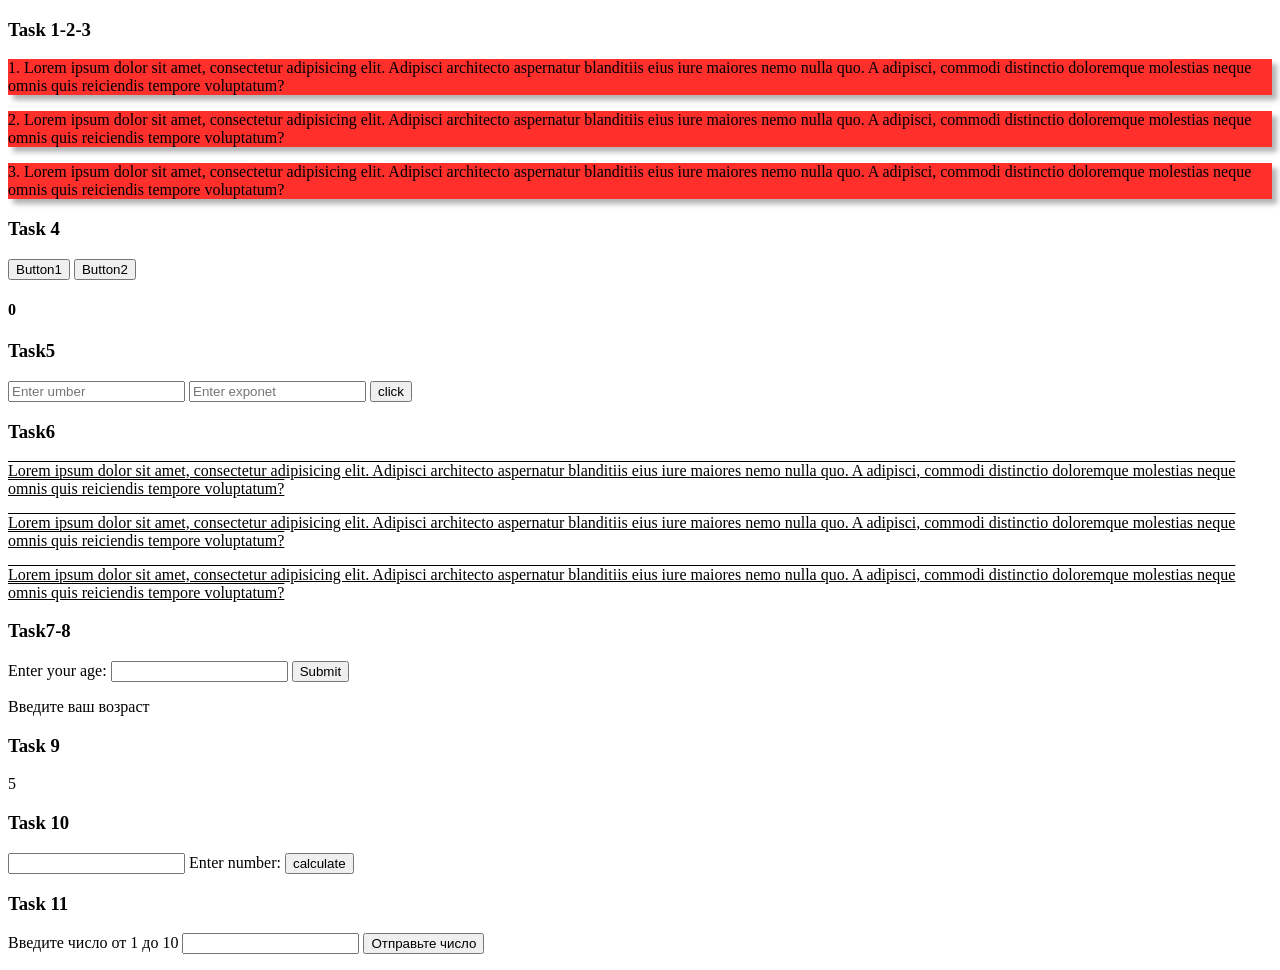
==== kitayeva_k-js_4/index.html @ 175e659e "js-4" ====
<!doctype html>
<html lang="en">
<head>
    <meta charset="UTF-8">
    <meta name="viewport"
          content="width=device-width, user-scalable=no, initial-scale=1.0, maximum-scale=1.0, minimum-scale=1.0">
    <meta http-equiv="X-UA-Compatible" content="ie=edge">
    <title>Document</title>
</head>
<body>

<!--Task1-2-3-->
<h3>Task 1-2-3</h3>
<div class='task'>
    <p>Lorem ipsum dolor sit amet, consectetur adipisicing elit. Adipisci architecto aspernatur blanditiis eius iure
        maiores nemo nulla quo.
        A adipisci, commodi distinctio doloremque molestias neque omnis quis reiciendis tempore voluptatum?</p>
    <p>Lorem ipsum dolor sit amet, consectetur adipisicing elit. Adipisci architecto aspernatur blanditiis eius iure
        maiores nemo nulla quo.
        A adipisci, commodi distinctio doloremque molestias neque omnis quis reiciendis tempore voluptatum?</p>
    <p>Lorem ipsum dolor sit amet, consectetur adipisicing elit. Adipisci architecto aspernatur blanditiis eius iure
        maiores nemo nulla quo.
        A adipisci, commodi distinctio doloremque molestias neque omnis quis reiciendis tempore voluptatum?</p>
</div>

<!--Task4-->
<h3>Task 4</h3>
<button id="btn_1">Button1</button>
<button id="btn_2">Button2</button>
<h4 id="getNumber">0</h4>

<!--Task5-->
<h3>Task5</h3>
<input type="number" id="number" placeholder="Enter umber">
<input type="number" id="exp" placeholder="Enter exponet">
<input type="submit" id="submit" value="click">
<p id="count"></p>

<!--Task6-->
<h3>Task6</h3>
<div class='task6'>
    <p>Lorem ipsum dolor sit amet, consectetur adipisicing elit. Adipisci architecto aspernatur
        blanditiis eius
        iure maiores nemo nulla quo.
        A adipisci, commodi distinctio doloremque molestias neque omnis quis reiciendis tempore voluptatum?</p>
    <p>Lorem ipsum dolor sit amet, consectetur adipisicing elit. Adipisci architecto aspernatur blanditiis eius iure
        maiores nemo nulla quo.
        A adipisci, commodi distinctio doloremque molestias neque omnis quis reiciendis tempore voluptatum?</p>
    <p>Lorem ipsum dolor sit amet, consectetur adipisicing elit. Adipisci architecto aspernatur blanditiis eius iure
        maiores nemo nulla quo.
        A adipisci, commodi distinctio doloremque molestias neque omnis quis reiciendis tempore voluptatum?</p>
</div>

<!--Task7-8-->
<h3>Task7-8</h3>
<form name="subscribe" id="subscribe_frm" action="#">
    Enter your age: <input type="text" name="name" id="txt_name">
    <input type="button" name="submit" value="Submit" onclick="getAgeFromClick()">
    <p id='enterResult'></p>
</form>

<!--Task9-->
<h3>Task 9</h3>
<p id='enterArrLength'></p>

<!--Task10-->
<h3>Task 10</h3>
<input type="number" id="yourNumber"> Enter number:
<input type="button" value="calculate" onclick="calc()">
<p id='enterFinal'></p>

<!--Task11-->
<h3>Task 11</h3>
<div class="form">
    <label for="guessField">Введите число от 1 до 10</label>
    <input type="number" id="guessField" class="guessField">
    <input type="submit" value="Отправьте число" class="guessSubmit">
</div>
<div class="resultParas">
    <p class="guesses"></p>
    <p class="lastResult"></p>
    <p class="lowOrHi"></p>
</div>

<script src="scripts/main.js"></script>
</body>
</html>
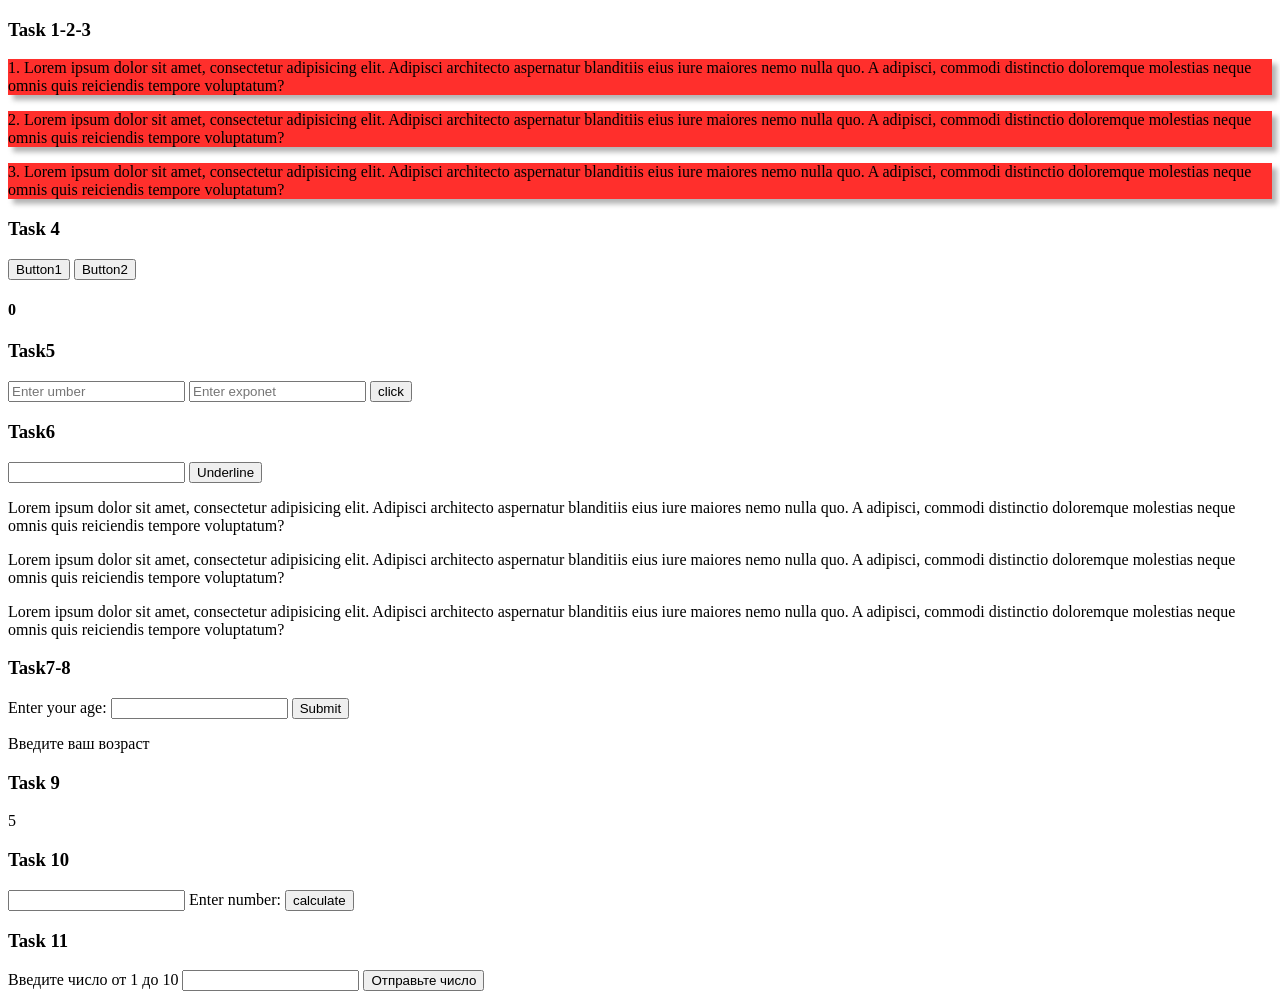
==== commit 8fe76e64: "add corrections to js-4" ====
--- a/kitayeva_k-js_4/index.html
+++ b/kitayeva_k-js_4/index.html
@@ -39,6 +39,8 @@
 <!--Task6-->
 <h3>Task6</h3>
 <div class='task6'>
+    <input type="text" id="tag">
+    <button onclick="getParagraphUnderlined()">Underline</button>
     <p>Lorem ipsum dolor sit amet, consectetur adipisicing elit. Adipisci architecto aspernatur
         blanditiis eius
         iure maiores nemo nulla quo.
@@ -50,6 +52,7 @@
         maiores nemo nulla quo.
         A adipisci, commodi distinctio doloremque molestias neque omnis quis reiciendis tempore voluptatum?</p>
 </div>
+
 
 <!--Task7-8-->
 <h3>Task7-8</h3>
